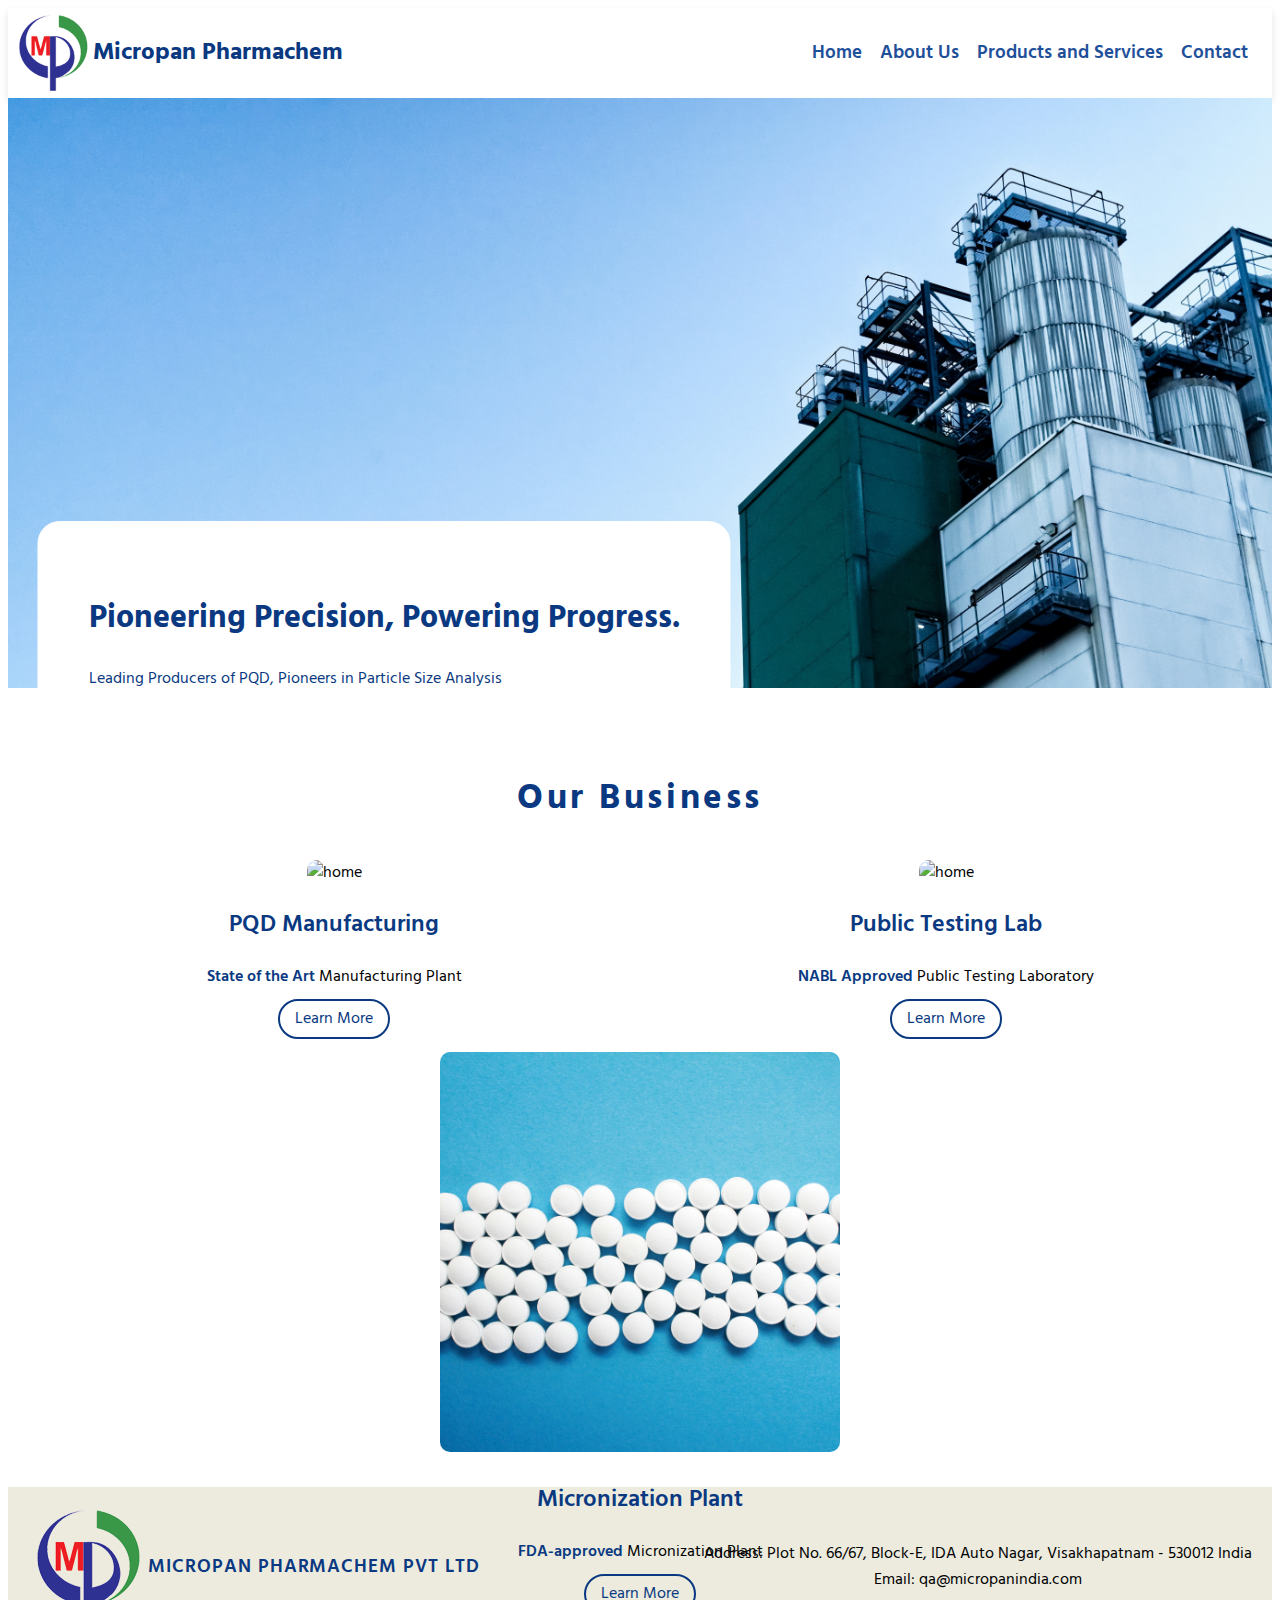
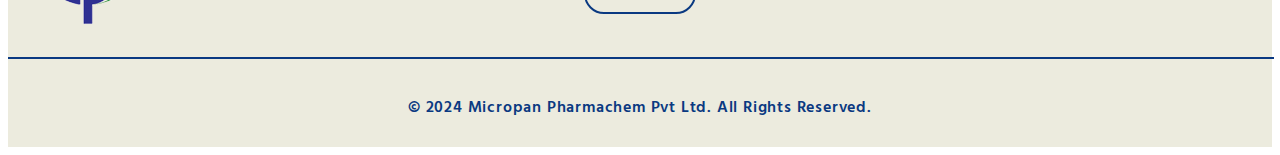
==== index.html @ 252e7173 "Add landing page" ====
<!DOCTYPE html>
<html lang="en">
  <head>
    <meta charset="utf-8" />
    <link rel="icon" href="assets/micropan-logo-icon.ico" />
    <meta name="viewport" content="width=device-width, initial-scale=1" />
    <meta name="theme-color" content="#000000" />
    <meta name="description" content="Micropan Pharmaceuticals Pvt Ltd" />
    <link rel="preconnect" href="https://fonts.googleapis.com" />
    <link rel="preconnect" href="https://fonts.gstatic.com" crossorigin />
    <link
      href="https://fonts.googleapis.com/css2?family=Bitter:ital,wght@0,100..900;1,100..900&family=DM+Sans:ital,opsz,wght@0,9..40,100..1000;1,9..40,100..1000&family=Hind:wght@300;400;500;600;700&family=Inter:wght@100..900&family=Libre+Baskerville:wght@400;700&family=Questrial&display=swap"
      rel="stylesheet"
    />
    <link rel="stylesheet" href="index.css" />
    <script src="https://cdn.jsdelivr.net/npm/@popperjs/core@2.11.8/dist/umd/popper.min.js" integrity="sha384-I7E8VVD/ismYTF4hNIPjVp/Zjvgyol6VFvRkX/vR+Vc4jQkC+hVqc2pM8ODewa9r" crossorigin="anonymous"></script>
    <script src="https://cdn.jsdelivr.net/npm/bootstrap@5.3.3/dist/js/bootstrap.min.js" integrity="sha384-0pUGZvbkm6XF6gxjEnlmuGrJXVbNuzT9qBBavbLwCsOGabYfZo0T0to5eqruptLy" crossorigin="anonymous"></script>
    <!--
      manifest.json provides metadata used when your web app is installed on a
      user's mobile device or desktop. See https://developers.google.com/web/fundamentals/web-app-manifest/
    -->
    <link rel="manifest" href="%PUBLIC_URL%/manifest.json" />
    <title>Micropan Pharma</title>
  </head>
  <body>
    <!-- Navbar -->
    <main class="appbar-main">
        <section class="appbar-section">
          <img src="assets/micropan-logo.png" alt="Micropan Pharmachem" class="appbar-logo" />
          <h1 class="appbar-main-header">Micropan Pharmachem</h1>
        </section>
        <section class="appbar-section">
          <p><a href="./index.html" class="appbar-section-header">Home</a></p>
          <p><a href="/About" class="appbar-section-header">About Us</a></p>
          <p><a href="/Business" class="appbar-section-header">Products and Services</a></p>
          <p><a href="#contact" class="appbar-section-header">Contact</a></p>
        </section>
    </main>
    <main>
        <!-- <div>
            <div class="home-main-img">
              <img
                src="assets/home-page-img.jpg"
                alt="home"
                class="home-img"
              ></img>
              <h1 class="home-slogan">
                Honesty in Chemistry, Excellence in Results.
              </h1>
            </div>
          </div> -->
          <div>
            <img src="assets/chemical-plant.jpg" alt="home" class="home-img">
            <section class="home-slogan">
                <h1 class="home-slogan-lg">Pioneering Precision, Powering Progress.</h1>
                <p class="home-slogan-sm">Leading Producers of PQD, Pioneers in Particle Size Analysis</p>
            </section>
          </div>
    </main>
    <!-- Our Business -->
    <main class="business-main">
        <h1 class="business-header">Our Business</h1>
        <section class="business-row">
          <div class="business-cell">
            <img
              src="assets/business-img-factory.jpg"
              alt="home"
              class="business-img"
            ></img>
            <h2 class="business-head">PQD Manufacturing</h2>
            <p class="business-head-factory">
              <span class="business-head-hightlight">State of the Art</span>
              Manufacturing Plant
            </p>
            <a class="business-btn" href="./index.html">Learn More</a>
          </div>
          <div class="business-cell">
            <img
              src="assets/business-img-lab.jpg"
              alt="home"
              class="business-img"
            ></img>
            <h2 class="business-head">Public Testing Lab</h2>
            <p class="business-head-lab">
              <span class="business-head-hightlight">NABL Approved</span>
              Public Testing Laboratory
            </p>
            <a class="business-btn" href="./index.html">Learn More</a>
          </div>
          <div class="business-cell">
            <img
              src="assets/pharma-plant.jpg"
              alt="home"
              class="business-img"
            ></img>
            <h2 class="business-head">Micronization Plant</h2>
            <p class="business-head-factory">
              <span class="business-head-hightlight">FDA-approved</span>
              Micronization Plant
            </p>
            <a class="business-btn" href="./index.html">Learn More</a>
          </div>
        </section>
    </main>
    <!-- Our Certifications -->
     
    <!-- Navbar -->
    <!-- Footer -->
    <footer class="footer-main" id="contact">
        <section class="footer">
            <div class="footer-left">
                <img src="assets/micropan-logo.png" alt="Micropan Pharmachem" class="footer-logo" />
                <p class="footer-company-name">MICROPAN PHARMACHEM PVT LTD</p>
            </div>
            <div class="footer-right">
                <p class="footer-details">
                    <span>Address:</span> Plot No. 66/67, Block-E, IDA Auto Nagar, Visakhapatnam - 530012
                    India<br>
                    <span>Email:</span> qa@micropanindia.com
                </p>
            </div>
        </section>
        <section class="footer-bottom-val">
            <hr class="footer-hr">
            <div class="footer-bottom">
                <p class="footer-bottom-text">© 2024 Micropan Pharmachem Pvt Ltd. All Rights Reserved.</p>
            </div>
        </section>
    </footer>
  </body>
</html>
---- index.css ----
* {
  font-family: "Hind", sans-serif;
  /* margin: 0; */
  /* background-color: #D4EBF8; */
}

a {
  text-decoration: none;
  color: #1f509a;
}

.appbar-main {
  color: #0a3981;
  padding: 5px;
  display: flex;
  justify-content: space-between;
  align-items: center;
  /* margin-top: 15px;
    margin-left: 15%;
    margin-right: 15%; */
  /* margin: 15px 15%; */
  /* border: 1px solid #0A3981; */
  /* border-radius: 40px; */
  /* background-color: #FCFAEE; */
  /* margin: 0 5px; */
  margin: 0;
  box-shadow: 0 4px 8px rgba(0, 0, 0, 0.1);
}

.appbar-logo {
  height: auto;
  width: 80px;
}

.appbar-main-header {
  font-size: 1.5em;
  font-weight: bold;
}

.appbar-section {
  display: flex;
  justify-content: space-between;
  align-items: center;
  /* border: 1px solid #0A3981;
    border-radius: 40px; */
  margin-right: 10px;
}

.appbar-section-header {
  font-size: 1.2em;
  font-weight: 600;
  margin-right: 5px;
  margin-left: 5px;
  padding: 4px;
  text-decoration: none;
}

.home-img {
  width: 100%;
  object-fit: cover;
  object-position: top;
  height: 70%;
}

.home-slogan {
  color: #0a3981;
  margin-top: 10px;
  position: absolute;
  top: 70%;
  left: 30%;
  transform: translate(-50%, -50%);
  background-color: white;
  padding: 50px;
  border: 1px solid white;
  border-radius: 22px;
}

.business-main {
  margin-top: 30px;
  height: 720px;
  padding-top: 10px;
  padding: 20px;
  text-align: center;
  /* margin-bottom: 300px; */
}

.business-header {
  color: #0a3981;
  font-family: "Hind", sans-serif;
  font-size: 2.2rem;
  letter-spacing: 0.1em;
}
.business-row {
  display: flex;
  flex-wrap: wrap;
}
.business-cell {
  flex: 1 1 calc(33.333% - 20px);
  margin: 10px;
  height: 100%;
  /* background-color: aqua; */
}

.business-img {
  height: 400px;
  width: 400px;
  object-fit: cover;
  border-radius: 10px;
}

.business-head {
  /* font-family: "Inter", sans-serif; */
  color: #0a3981;
  /* font-family: "Bitter", serif; */
  font-optical-sizing: auto;
  font-weight: 600;
  font-style: normal;
}

.business-head-lab {
  /* font-family: "Inter", sans-serif; */
  /* font-family: "Bitter", serif; */
  font-optical-sizing: auto;
  /* font-weight: 400; */
  font-style: normal;
}

.business-head-hightlight {
  color: #0a3981;
  width: 70%;
  /* font-family: "Inter", sans-serif; */
  /* font-family: "Bitter", serif; */
  font-optical-sizing: auto;
  font-weight: 600;
  font-style: normal;
}
.business-btn {
    background-color: transparent;
    color: #0a3981;
    border: 2px solid #0a3981;
    border-radius: 50px;
    padding: 5px 15px;
    font-size: 1em;
    transition: background-color 0.3s, color 0.3s;
}

.business-btn:hover {
    background-color: #0a3981;
    color: white;
}
.footer-main {
    background-color: #ECEBDE;
}
.footer {
    color: black;
    text-align: center;
    padding: 20px;
    position: relative;
    bottom: 0;
    width: auto;
    display: flex;
    justify-content: space-between;
    align-items: center;
}

.footer-company-name {
    font-size: 1.2em;
    font-weight: 600;
    color: #0a3981;
    letter-spacing: 0.05em;

}

.footer a {
    color: white;
    text-decoration: none;
    margin: 0 10px;
}

.footer a:hover {
    text-decoration: underline;
}

.footer-left {
    display: flex;
    justify-content: flex-start;
    align-items: center;
    flex: 1;
}

.footer-right {
    display: flex;
    justify-content: flex-end;
    align-items: center;
    flex: 1;
}
.footer-bottom-val {
    color: #0a3981;
    font-size: 1em;
    font-weight: 600;
    letter-spacing: 0.05em;
}
.footer-hr {
    width: 100%;
    border: 1px solid #0a3981;
    margin: 10px 0;
}

.footer-bottom {
    padding: 10px;
    text-align: center;
}
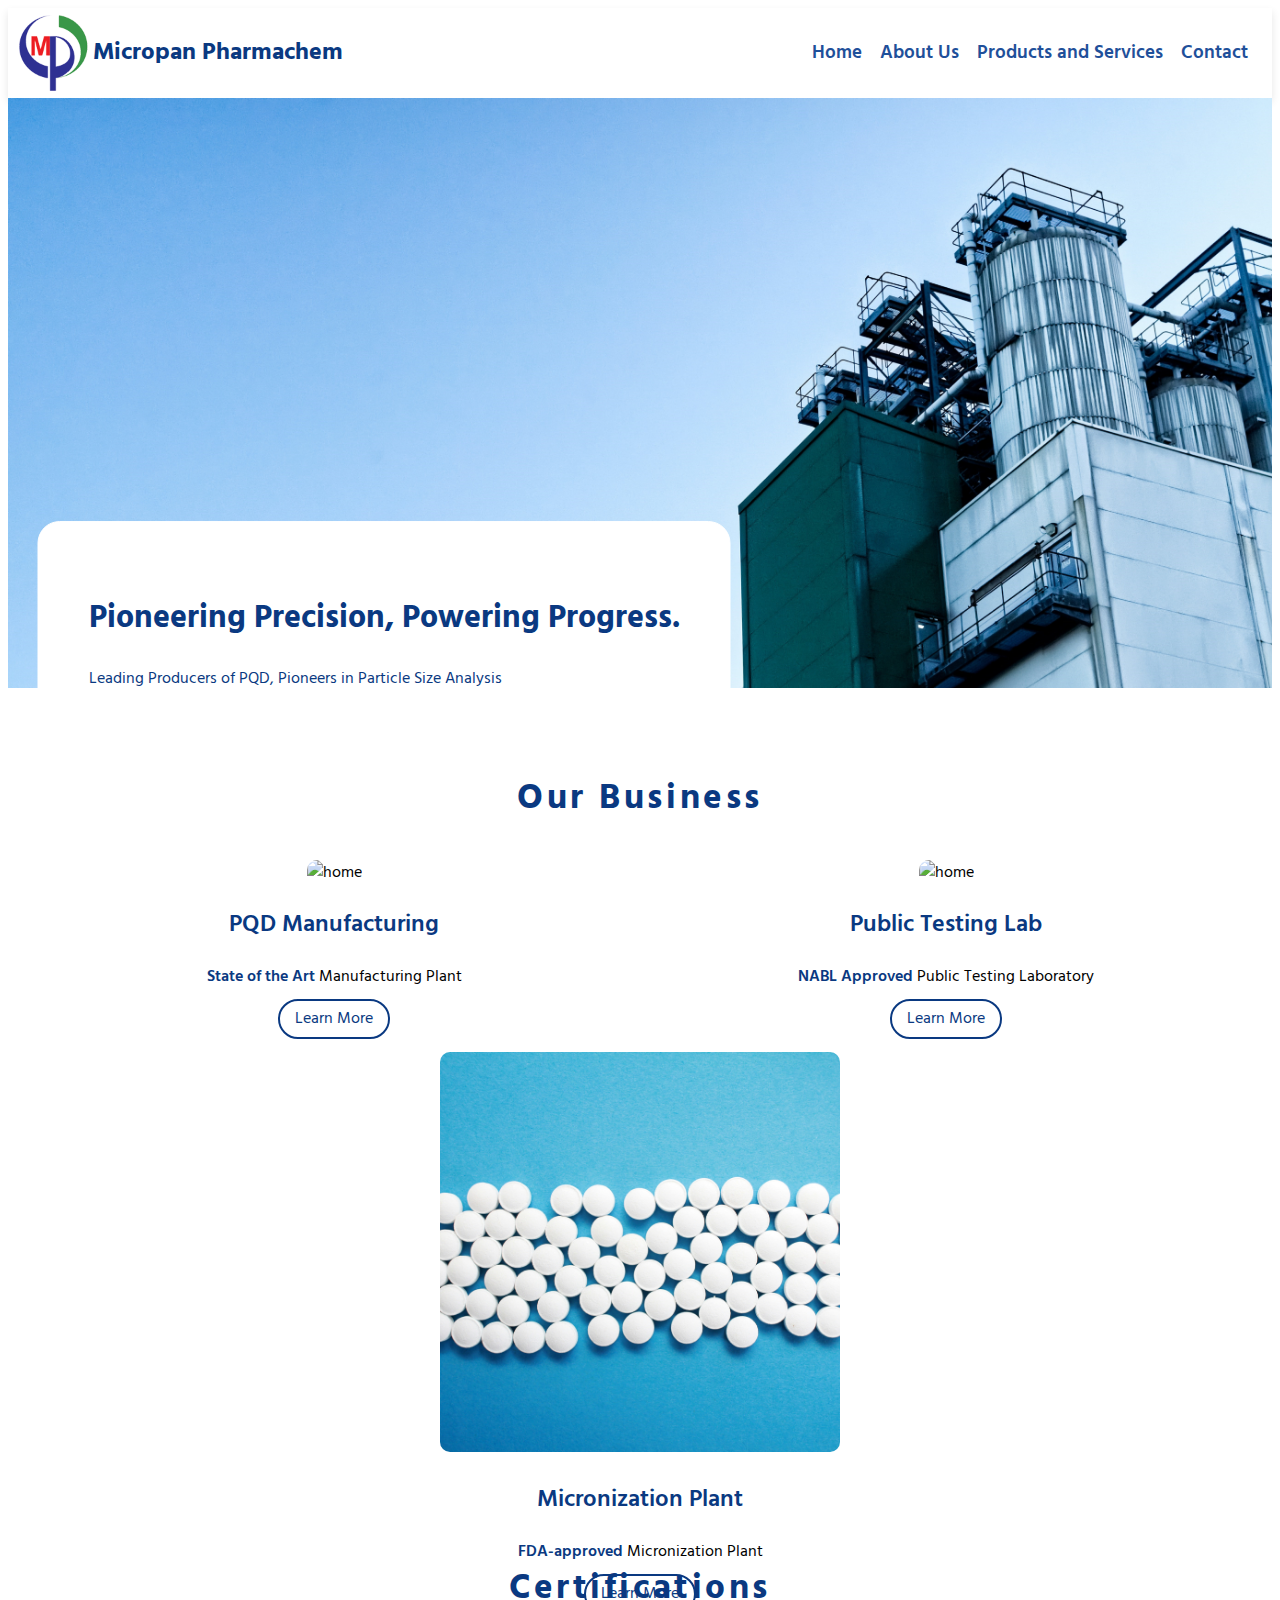
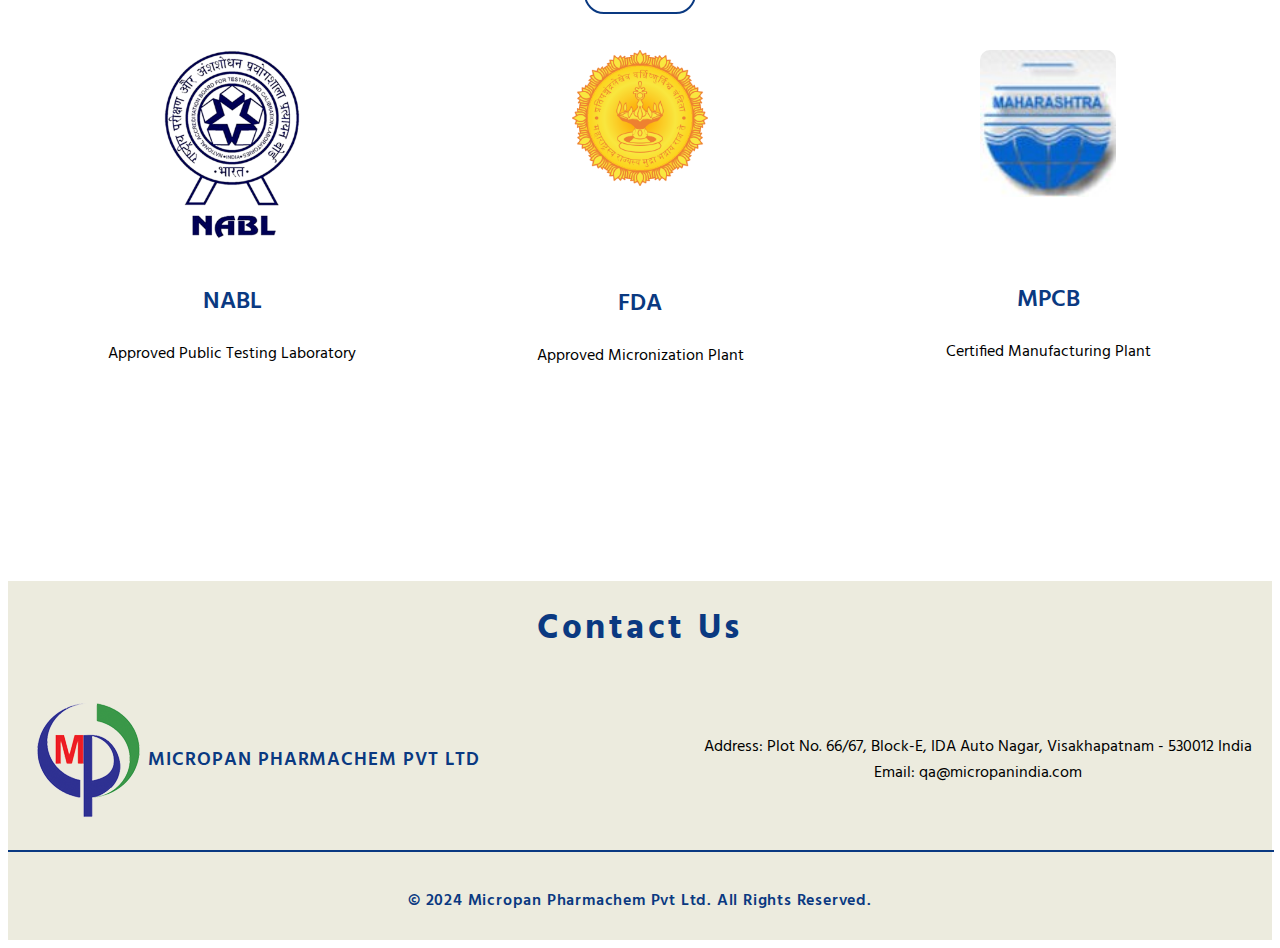
==== commit c9b376ee: "Enhance styling and structure for certifications section and update navigation links" ====
--- a/index.html
+++ b/index.html
@@ -32,7 +32,7 @@
         <section class="appbar-section">
           <p><a href="./index.html" class="appbar-section-header">Home</a></p>
           <p><a href="/About" class="appbar-section-header">About Us</a></p>
-          <p><a href="/Business" class="appbar-section-header">Products and Services</a></p>
+          <p><a href="#Business" class="appbar-section-header">Products and Services</a></p>
           <p><a href="#contact" class="appbar-section-header">Contact</a></p>
         </section>
     </main>
@@ -59,7 +59,7 @@
     </main>
     <!-- Our Business -->
     <main class="business-main">
-        <h1 class="business-header">Our Business</h1>
+        <h1 class="business-header" id="Business">Our Business</h1>
         <section class="business-row">
           <div class="business-cell">
             <img
@@ -103,10 +103,52 @@
         </section>
     </main>
     <!-- Our Certifications -->
-     
-    <!-- Navbar -->
+    <main class="certifications-main">
+      <h1 class="certifications-header" >Certifications</h1>
+      <section>
+        <div class="certifications-row">
+          <div class="certifications-cell">
+            <img
+              src="assets/nabl-certificate.png"
+              alt="NABL Certificate"
+              class="certifications-img"
+            ></img>
+            <h2 class="certifications-head-NABL">NABL</h2>
+            <p class="certifications-head-factory">
+              <span class="certifications-head-hightlight">Approved</span>
+              Public Testing Laboratory
+            </p>
+          </div>
+          <div class="certifications-cell">
+            <img
+              src="assets/maha-fda.png"
+              alt="FDA Certification"
+              class="certifications-img"
+            ></img>
+            <h2 class="certifications-head-FDA">FDA</h2>
+            <p class="certifications-head-lab">
+              <span class="certifications-head-hightlight">Approved</span>
+              Micronization Plant
+            </p>
+          </div>
+          <div class="certifications-cell">
+            <img
+              src="assets/mpcb-board.jpg"
+              alt="MCPB Board"
+              class="certifications-img"
+            ></img>
+            <h2 class="certifications-head-MPCB">MPCB</h2>
+            <p class="certifications-head-factory">
+              <span class="certifications-head-hightlight">Certified</span>
+              Manufacturing Plant
+            </p>
+          </div>
+        </div>
+      </section>
+    </main>
     <!-- Footer -->
     <footer class="footer-main" id="contact">
+        <h1 class="footer-header">Contact Us</h1>
         <section class="footer">
             <div class="footer-left">
                 <img src="assets/micropan-logo.png" alt="Micropan Pharmachem" class="footer-logo" />
--- a/index.css
+++ b/index.css
@@ -135,79 +135,152 @@
   font-style: normal;
 }
 .business-btn {
-    background-color: transparent;
-    color: #0a3981;
-    border: 2px solid #0a3981;
-    border-radius: 50px;
-    padding: 5px 15px;
-    font-size: 1em;
-    transition: background-color 0.3s, color 0.3s;
+  background-color: transparent;
+  color: #0a3981;
+  border: 2px solid #0a3981;
+  border-radius: 50px;
+  padding: 5px 15px;
+  font-size: 1em;
+  transition: background-color 0.3s, color 0.3s;
 }
 
 .business-btn:hover {
-    background-color: #0a3981;
-    color: white;
-}
+  background-color: #0a3981;
+  color: white;
+}
+
+.certifications-main {
+  margin-top: 30px;
+  height: 600px;
+  padding-top: 10px;
+  padding: 20px;
+  text-align: center;
+  /* margin-bottom: 300px; */
+}
+
+.certifications-header {
+  color: #0a3981;
+  font-family: "Hind", sans-serif;
+  font-size: 2.2rem;
+  letter-spacing: 0.1em;
+}
+
+.certifications-row {
+  display: flex;
+  flex-wrap: wrap;
+}
+
+.certifications-cell {
+  flex: 1 1 calc(33.333% - 20px);
+  margin: 10px;
+  height: 100%;
+  /* background-color: aqua; */
+}
+
+.certifications-img {
+  height: 35%;
+  width: 35%;
+  object-fit: cover;
+  border-radius: 10px;
+}
+
+.certifications-head-NABL {
+  /* font-family: "Inter", sans-serif; */
+  color: #0a3981;
+  /* font-family: "Bitter", serif; */
+  font-optical-sizing: auto;
+  font-weight: 600;
+  font-style: normal;
+  margin-top: 35px;
+}
+
+.certifications-head-FDA {
+  /* font-family: "Inter", sans-serif; */
+  color: #0a3981;
+  /* font-family: "Bitter", serif; */
+  font-optical-sizing: auto;
+  font-weight: 600;
+  font-style: normal;
+  margin-top: 90px;
+}
+
+.certifications-head-MPCB {
+  /* font-family: "Inter", sans-serif; */
+  color: #0a3981;
+  /* font-family: "Bitter", serif; */
+  font-optical-sizing: auto;
+  font-weight: 600;
+  font-style: normal;
+  margin-top: 75px;
+}
+
 .footer-main {
-    background-color: #ECEBDE;
+  background-color: #ecebde;
+}
+
+.footer-header {
+  color: #0a3981;
+  font-family: "Hind", sans-serif;
+  font-size: 2.2rem;
+  letter-spacing: 0.1em;
+  text-align: center;
+  padding-top: 20px;
 }
 .footer {
-    color: black;
-    text-align: center;
-    padding: 20px;
-    position: relative;
-    bottom: 0;
-    width: auto;
-    display: flex;
-    justify-content: space-between;
-    align-items: center;
+  color: black;
+  text-align: center;
+  padding: 20px;
+  position: relative;
+  bottom: 0;
+  width: auto;
+  display: flex;
+  justify-content: space-between;
+  align-items: center;
 }
 
 .footer-company-name {
-    font-size: 1.2em;
-    font-weight: 600;
-    color: #0a3981;
-    letter-spacing: 0.05em;
-
+  font-size: 1.2em;
+  font-weight: 600;
+  color: #0a3981;
+  letter-spacing: 0.05em;
 }
 
 .footer a {
-    color: white;
-    text-decoration: none;
-    margin: 0 10px;
+  color: white;
+  text-decoration: none;
+  margin: 0 10px;
 }
 
 .footer a:hover {
-    text-decoration: underline;
+  text-decoration: underline;
 }
 
 .footer-left {
-    display: flex;
-    justify-content: flex-start;
-    align-items: center;
-    flex: 1;
+  display: flex;
+  justify-content: flex-start;
+  align-items: center;
+  flex: 1;
 }
 
 .footer-right {
-    display: flex;
-    justify-content: flex-end;
-    align-items: center;
-    flex: 1;
+  display: flex;
+  justify-content: flex-end;
+  align-items: center;
+  flex: 1;
 }
 .footer-bottom-val {
-    color: #0a3981;
-    font-size: 1em;
-    font-weight: 600;
-    letter-spacing: 0.05em;
+  color: #0a3981;
+  font-size: 1em;
+  font-weight: 600;
+  letter-spacing: 0.05em;
 }
 .footer-hr {
-    width: 100%;
-    border: 1px solid #0a3981;
-    margin: 10px 0;
+  width: 100%;
+  border: 1px solid #0a3981;
+  margin: 10px 0;
 }
 
 .footer-bottom {
-    padding: 10px;
-    text-align: center;
-}
-
+  padding: 10px;
+  text-align: center;
+}
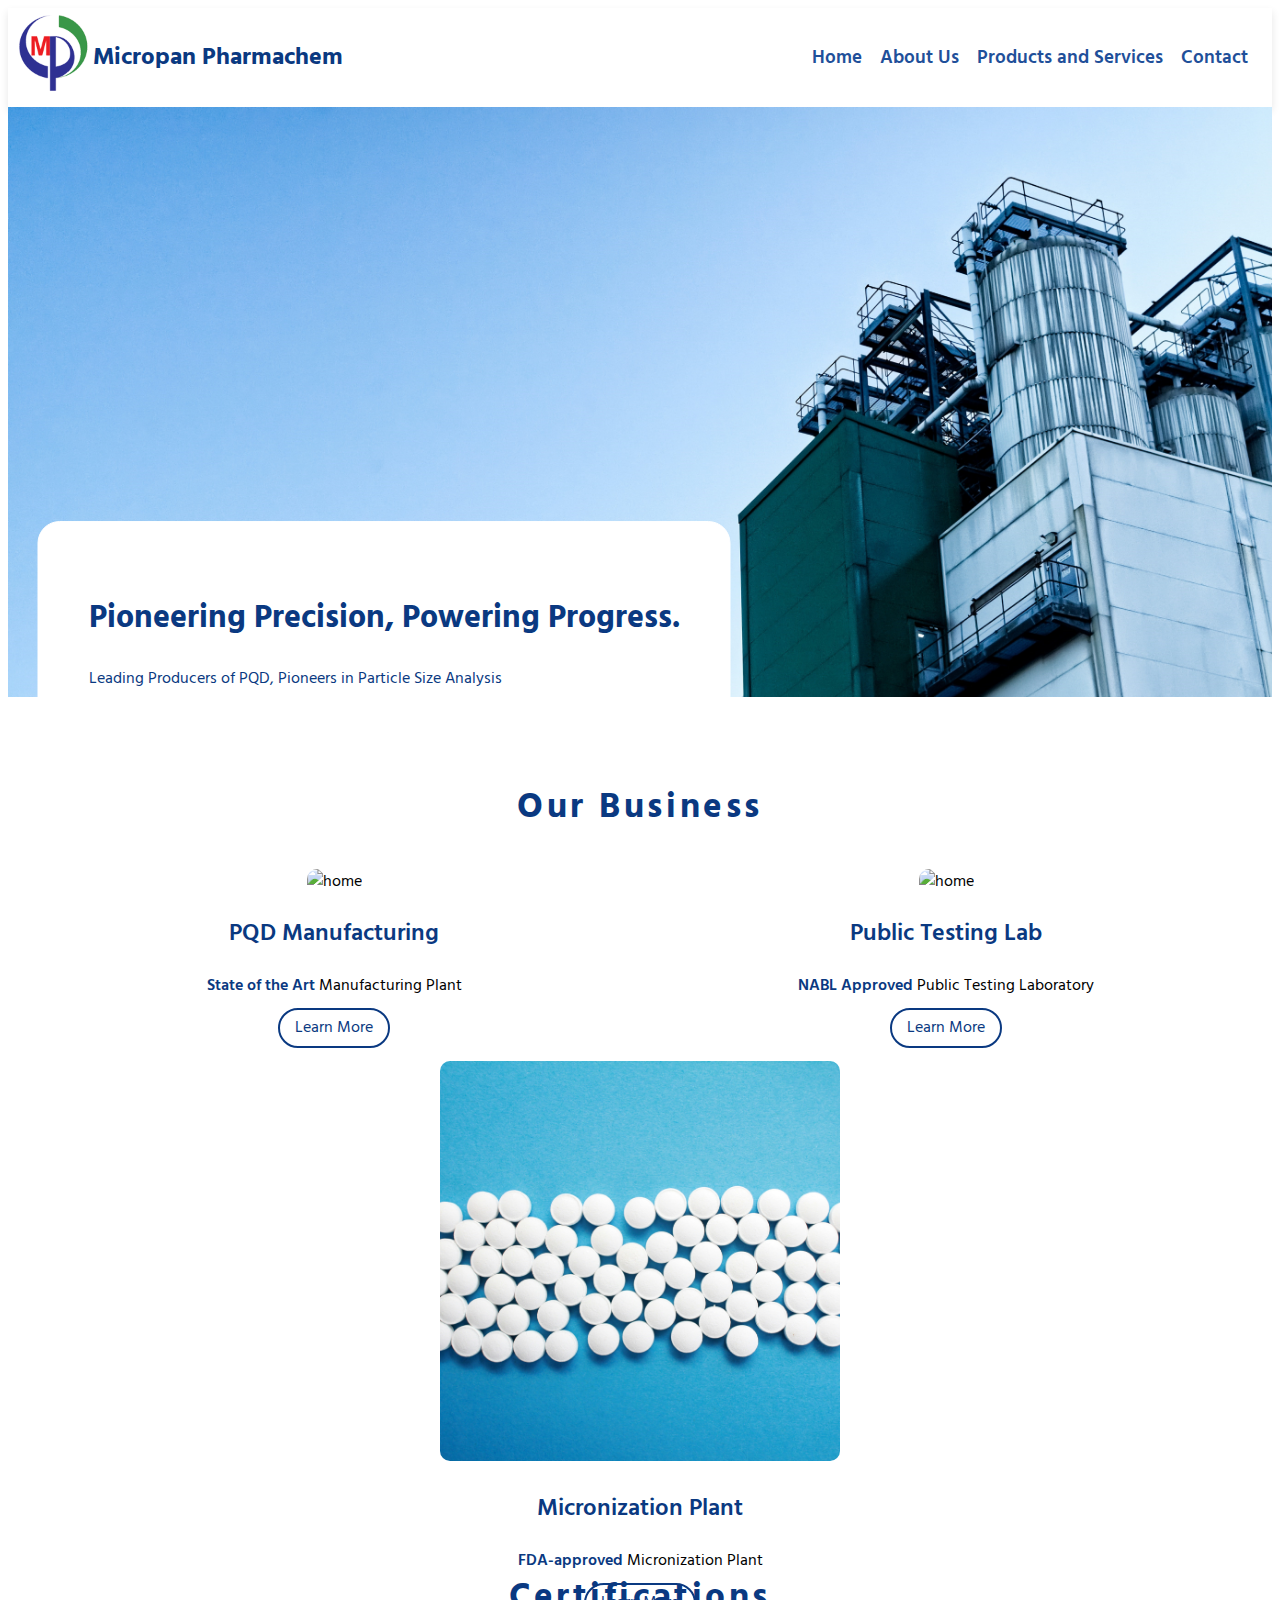
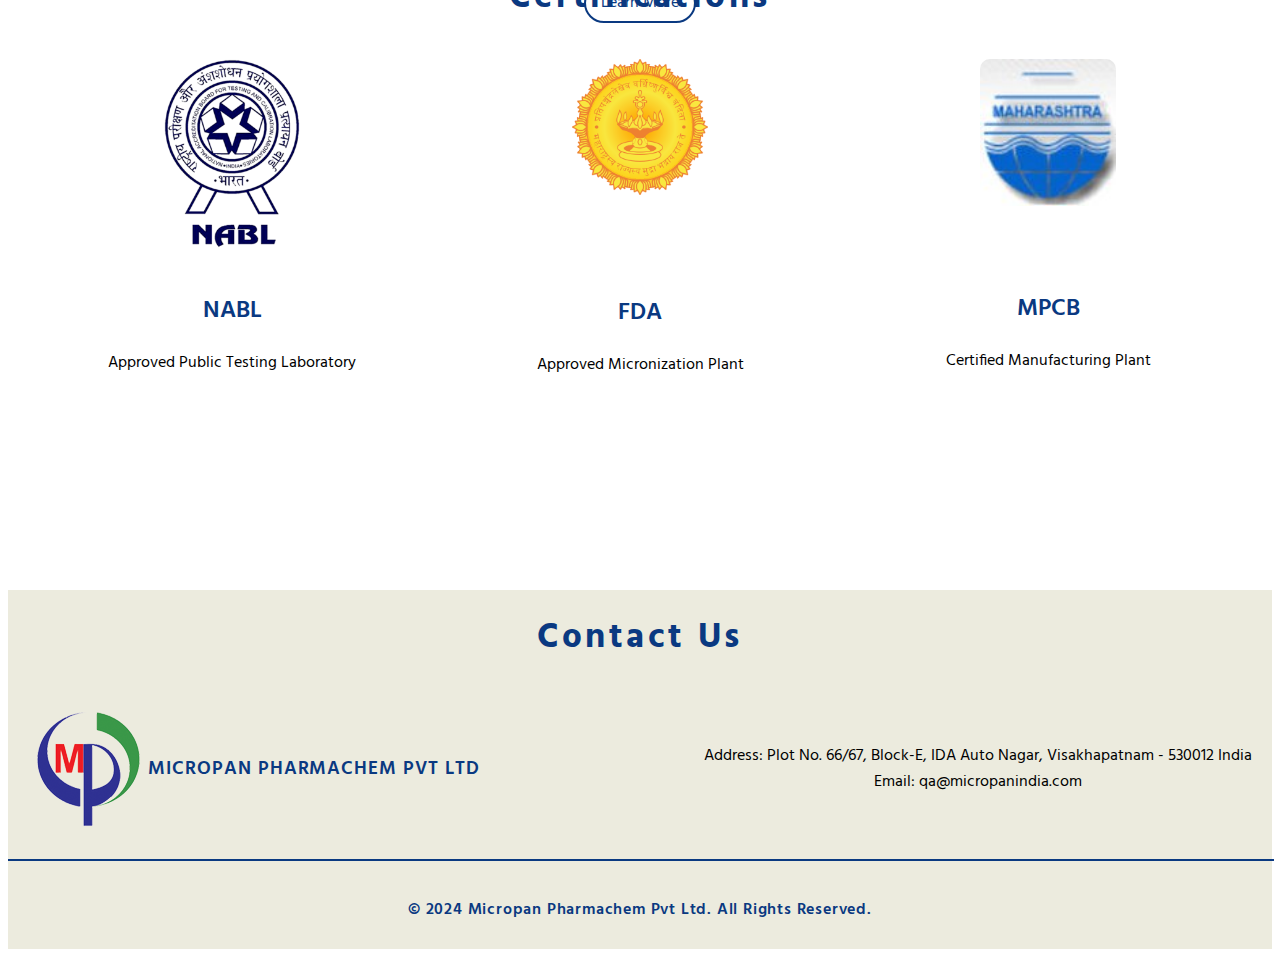
==== commit fc11512f: "Added learn more pages for all 3 businesses" ====
--- a/index.html
+++ b/index.html
@@ -26,7 +26,7 @@
     <!-- Navbar -->
     <main class="appbar-main">
         <section class="appbar-section">
-          <img src="assets/micropan-logo.png" alt="Micropan Pharmachem" class="appbar-logo" />
+          <a href="./index.html"><img src="assets/micropan-logo.png" alt="Micropan Pharmachem" class="appbar-logo" /></a>
           <h1 class="appbar-main-header">Micropan Pharmachem</h1>
         </section>
         <section class="appbar-section">
@@ -72,7 +72,7 @@
               <span class="business-head-hightlight">State of the Art</span>
               Manufacturing Plant
             </p>
-            <a class="business-btn" href="./index.html">Learn More</a>
+            <a class="business-btn" href="./pqd-business.html">Learn More</a>
           </div>
           <div class="business-cell">
             <img
@@ -85,7 +85,7 @@
               <span class="business-head-hightlight">NABL Approved</span>
               Public Testing Laboratory
             </p>
-            <a class="business-btn" href="./index.html">Learn More</a>
+            <a class="business-btn" href="./lab-business.html">Learn More</a>
           </div>
           <div class="business-cell">
             <img
@@ -98,7 +98,7 @@
               <span class="business-head-hightlight">FDA-approved</span>
               Micronization Plant
             </p>
-            <a class="business-btn" href="./index.html">Learn More</a>
+            <a class="business-btn" href="./micro-business.html">Learn More</a>
           </div>
         </section>
     </main>
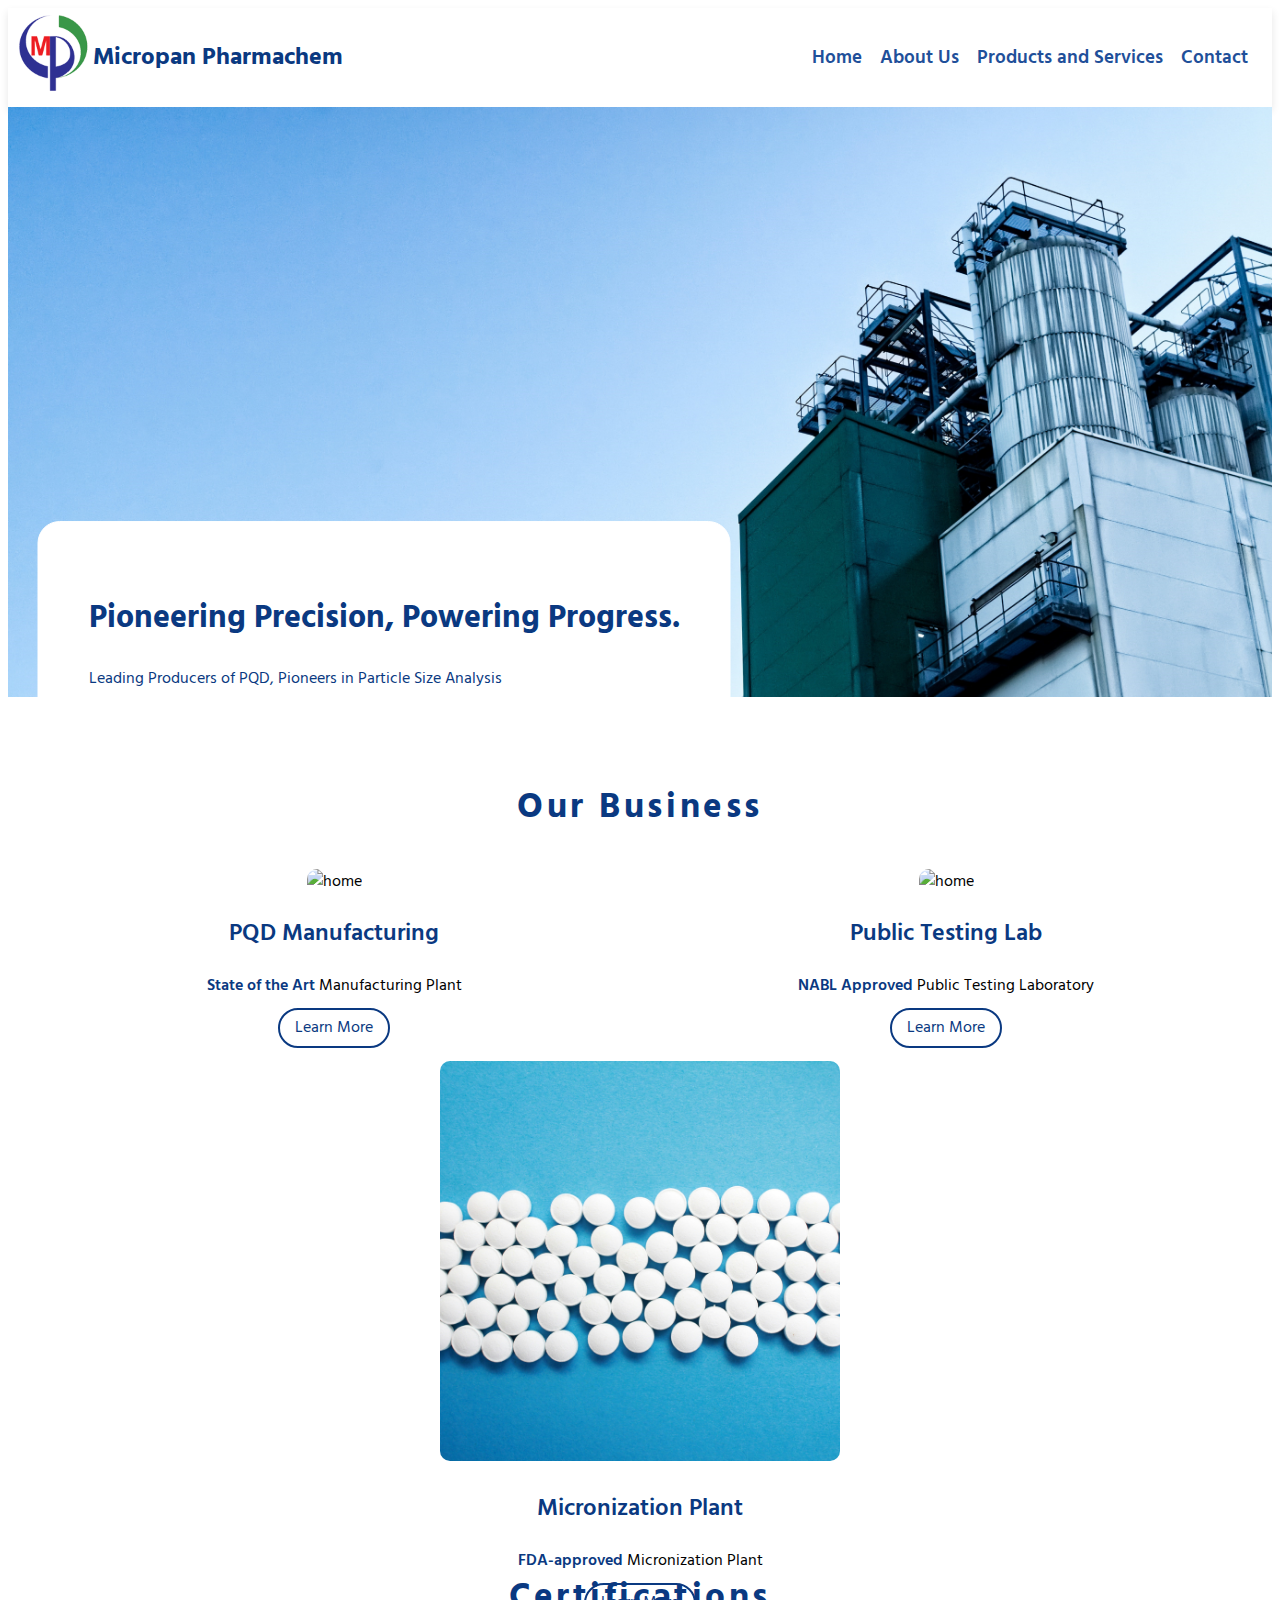
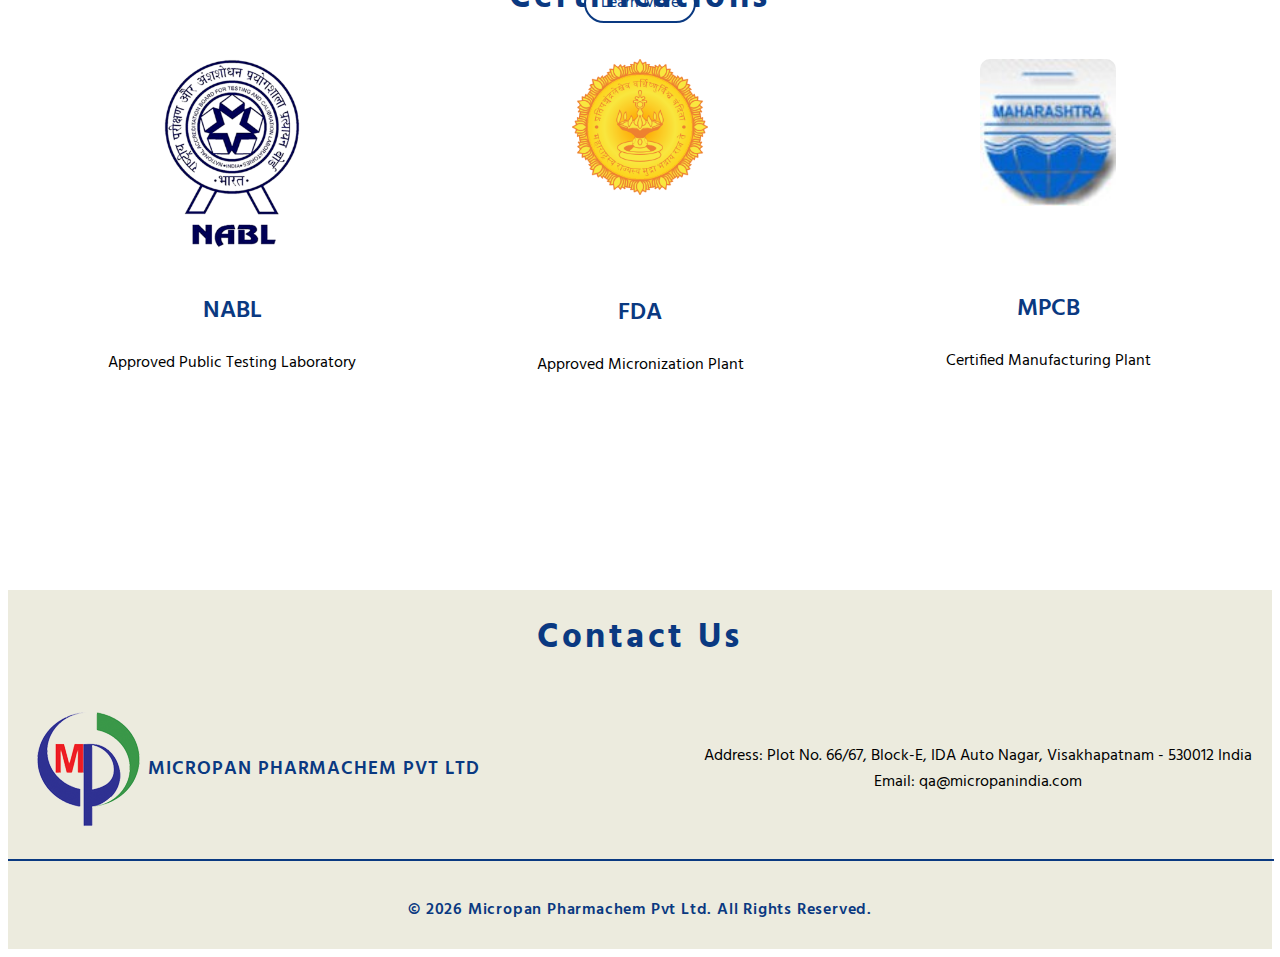
==== commit 24c278cf: "Add About us page and tweaked css, complete website" ====
--- a/index.html
+++ b/index.html
@@ -31,24 +31,12 @@
         </section>
         <section class="appbar-section">
           <p><a href="./index.html" class="appbar-section-header">Home</a></p>
-          <p><a href="/About" class="appbar-section-header">About Us</a></p>
+          <p><a href="./about.html" class="appbar-section-header">About Us</a></p>
           <p><a href="#Business" class="appbar-section-header">Products and Services</a></p>
           <p><a href="#contact" class="appbar-section-header">Contact</a></p>
         </section>
     </main>
     <main>
-        <!-- <div>
-            <div class="home-main-img">
-              <img
-                src="assets/home-page-img.jpg"
-                alt="home"
-                class="home-img"
-              ></img>
-              <h1 class="home-slogan">
-                Honesty in Chemistry, Excellence in Results.
-              </h1>
-            </div>
-          </div> -->
           <div>
             <img src="assets/chemical-plant.jpg" alt="home" class="home-img">
             <section class="home-slogan">
@@ -165,7 +153,7 @@
         <section class="footer-bottom-val">
             <hr class="footer-hr">
             <div class="footer-bottom">
-                <p class="footer-bottom-text">© 2024 Micropan Pharmachem Pvt Ltd. All Rights Reserved.</p>
+                <p class="footer-bottom-text">© <script>document.write(new Date().getFullYear());</script> Micropan Pharmachem Pvt Ltd. All Rights Reserved.</p>
             </div>
         </section>
     </footer>
